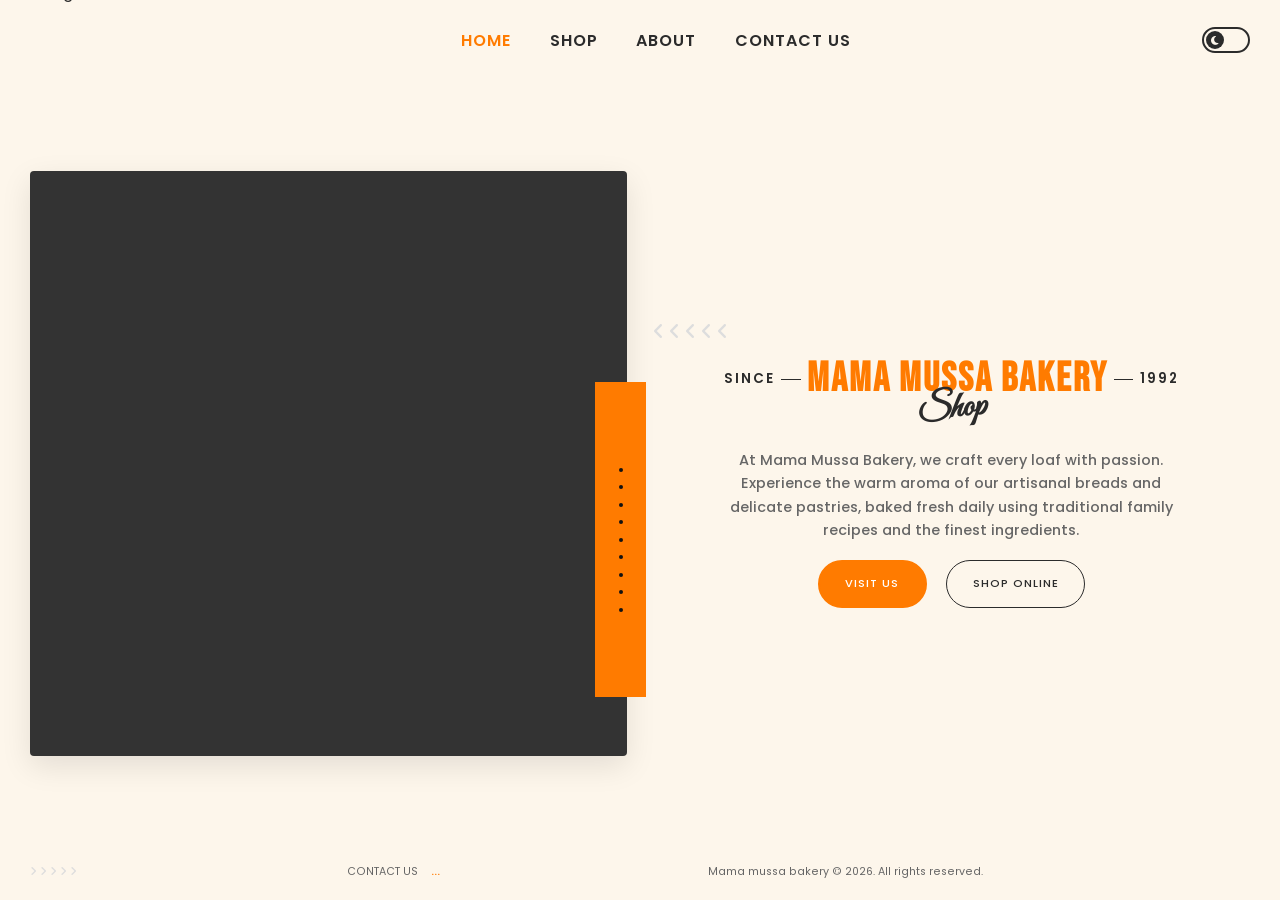
==== index.html @ 03f1b642 "Update index.html" ====
<!DOCTYPE html>
<html lang="en">
<head>
    <meta charset="UTF-8">
    <meta name="viewport" content="width=device-width, initial-scale=1.0, maximum-scale=1.0, user-scalable=no">
    <title>Bakery Shop Landing Page</title>
    <link rel="icon" type="image/png" sizes="32x32" href="https://i.ibb.co/jZZHQYkv/pngwing-com.png">
    <link rel="icon" type="image/png" sizes="16x16" href="https://i.ibb.co/jZZHQYkv/pngwing-com.png">
    <link rel="shortcut icon" href="https://i.ibb.co/jZZHQYkv/pngwing-com.png">
    <!-- Google Fonts -->
    <link rel="preconnect" href="https://fonts.googleapis.com">
    <link rel="preconnect" href="https://fonts.gstatic.com" crossorigin>
    <link href="https://fonts.googleapis.com/css2?family=Bebas+Neue&family=Great+Vibes&family=Poppins:wght@300;400;500;600&display=swap" rel="stylesheet">
    <!-- FontAwesome for Theme switch & Footer arrows only -->
    <link rel="stylesheet" href="https://cdnjs.cloudflare.com/ajax/libs/font-awesome/6.4.0/css/all.min.css">
    <link rel="manifest" href="manifest.json">
    <script defer src="screen.js"></script>
    <style>
        /* --- CSS Variables & Reset --- */
        :root {
            --bg-color: #fdf6eb;
            --primary-orange: #ff7b00;
            --primary-yellow: #ffb703;
            --text-dark: #2b2b2b;
            --text-light: #666666;
            --arrow-color: #dddddd;
            
            --font-sans: 'Poppins', sans-serif;
            --font-display: 'Bebas Neue', sans-serif;
            --font-script: 'Great Vibes', cursive;
        }

        /* Dark Mode Variables */
        body.dark-mode {
            --bg-color: #1a1a1a;
            --text-dark: #fdf6eb;
            --text-light: #aaaaaa;
            --arrow-color: #444444;
        }

        * {
            margin: 0;
            padding: 0;
            box-sizing: border-box;
        }

        /* Allowed vertical scrolling, locked horizontal overflow */
        html, body {
            min-height: 100%;
            width: 100%;
            overflow-x: hidden;
            background-color: var(--bg-color);
            font-family: var(--font-sans);
            color: var(--text-dark);
            transition: background-color 0.4s ease, color 0.4s ease;
        }

        /* Changed from fixed height to min-height to allow scrolling */
        .container {
            display: flex;
            flex-direction: column;
            min-height: 100vh;
            min-height: 100dvh; 
            max-width: 1400px;
            margin: 0 auto;
            padding: 0 30px; 
        }

        /* --- Header (Forced Single Row) - EXACTLY AS REQUESTED --- */
        header {
            flex: 0 0 auto;
            display: flex;
            justify-content: space-between;
            align-items: center;
            padding: clamp(10px, 3vh, 30px) 0;
            width: 100%;
        }

        .header-logo {
            flex: 0 0 auto;
            height: 120px;
            width: auto; 
            max-width: 150px;
            object-fit: contain;
            cursor: pointer;
            display: block; 
            position: absolute;
        }

        .header-center {
            flex: 1;
            display: flex;
            justify-content: center;
            padding: 0 10px;
            margin-left: 80px;
        }

        nav {
            display: flex;
            align-items: center;
            gap: clamp(8px, 3vw, 40px);
        }

        nav a {
            text-decoration: none;
            color: var(--text-dark);
            font-weight: 600;
            font-size: 16px; 
            letter-spacing: 1px;
            white-space: nowrap; 
            transition: color 0.3s ease;
        }

        nav a:hover { color: var(--primary-orange); }

        .header-right {
            flex: 0 0 auto;
            display: flex;
            justify-content: flex-end;
            align-items: center;
        }

        .theme-toggle {
            width: 48px; 
            height: 26px; 
            border-radius: 13px;
            background-color: transparent;
            border: 2px solid var(--text-dark);
            display: inline-flex; 
            align-items: center; 
            padding: 2px;
            cursor: pointer; 
            position: relative;
            flex-shrink: 0;
            transition: all 0.3s ease;
        }
        
        .theme-toggle:hover {
            border-color: var(--primary-orange);
        }

        .theme-toggle-circle {
            width: 18px; 
            height: 18px; 
            border-radius: 50%;
            background-color: var(--text-dark);
            display: flex; 
            justify-content: center; 
            align-items: center;
            position: absolute; 
            left: 2px;
            transition: left 0.3s ease, background-color 0.3s ease;
        }
        
        .theme-toggle:hover .theme-toggle-circle {
            background-color: var(--primary-orange);
        }

        body.dark-mode .theme-toggle-circle {
            left: calc(100% - 20px);
        }

        .theme-toggle-circle i {
            color: var(--bg-color);
            font-size: 10px;
            transition: color 0.3s ease;
        }

        /* --- Main Hero Section --- */
        main {
            flex: 1 1 auto;
            display: flex;
            align-items: center;
            justify-content: space-between;
            gap: 2vw;
            padding: 4vh 0; /* Added breathing room for scrollable layout */
        }

        /* Left Column (Image & Slider) */
        .hero-image-wrapper {
            flex: 1;
            width: 100%;
            position: relative;
            display: flex;
            align-items: center;
            justify-content: center;
        }

        /* Fixed image height on desktop to prevent collapse now that scroll is enabled */
        .main-image-container {
            width: 100%;
            height: 65vh; 
            min-height: 400px;
            border-radius: 4px;
            box-shadow: 0 10px 30px rgba(0,0,0,0.1);
            position: relative;
            z-index: 2;
            overflow: hidden;
            background-color: #333; 
        }

        .slide {
            position: absolute;
            top: 0;
            left: 0;
            width: 100%;
            height: 100%;
            object-fit: cover;
            opacity: 0;
            transition: opacity 1.2s ease-in-out;
            z-index: 1;
        }

        .slide.active {
            opacity: 1;
            z-index: 2;
        }

        .decor-panel {
            position: absolute;
            bottom: 10%;
            right: -1.5vw;
            width: 4vw;
            height: 35vh;
            background-color: var(--primary-orange);
            z-index: 3;
            display: flex;
            flex-direction: column;
            align-items: center;
            justify-content: center;
            gap: 1.5vh;
        }

        .decor-panel .dot {
            width: 4px;
            height: 4px;
            background-color: #111;
            border-radius: 50%;
        }

        .slider-controls {
            position: absolute;
            bottom: 4%;
            left: 4%;
            z-index: 3;
            display: flex;
            gap: clamp(8px, 1vw, 12px);        
            padding: 8px 14px;
        }

        .slider-controls .dot {
            width: clamp(8px, 1.2vw, 12px);
            height: clamp(8px, 1.2vw, 12px);
            background-color: rgba(255, 255, 255, 0.6);
            border: 2px solid transparent;
            border-radius: 50%;
            cursor: pointer;
            transition: all 0.3s ease;
        }

        .slider-controls .dot.active {
            background-color: var(--primary-orange);
            border-color: #ffffff;
            transform: scale(1.15);
        }

        /* Right Column (Text) */
        .hero-text-wrapper {
            flex: 1;
            display: flex;
            flex-direction: column;
            align-items: center;
            justify-content: center;
            text-align: center;
            padding: 2vh 0; /* Ensures gap on scroll */
        }

        .decor-arrows {
            color: var(--arrow-color);
            font-size: clamp(1rem, 2vh, 1.5rem);
            letter-spacing: 5px;
            margin-bottom: clamp(1vh, 2vh, 3vh);
            align-self: flex-start;
            transition: color 0.4s ease;
        }

        .title-container {
            display: flex;
            flex-direction: column;
            align-items: center;
            justify-content: center;
            width: 100%;
        }

        .title-top-row {
            display: flex;
            align-items: center;
            justify-content: center;
            gap: 0.5vw;
            width: 100%;
        }

        .side-text {
            font-size: clamp(0.7rem, 1.5vh, 1rem);
            font-weight: 600;
            display: flex;
            align-items: center;
            gap: 0.5vw;
            letter-spacing: 2px;
        }

        .side-text::before, .side-text::after {
            content: '';
            display: block;
            width: 1.5vw;
            height: 1px;
            background-color: var(--text-dark);
            transition: background-color 0.4s ease;
        }

        .side-text.left::before { display: none; }
        .side-text.right::after { display: none; }

        h1.main-title {
            font-family: var(--font-display);
            font-size: 40px;
            color: var(--primary-orange);
            line-height: 0.8;
            letter-spacing: 2px;
            margin: 0;
        }

        h2.script-title {
            font-family: var(--font-script);
            font-size: 36px;
            color: var(--text-dark);
            transform: rotate(-5deg);
            margin-top: -1vh;
            text-align: center;
            z-index: 2;
        }

        .description {
            color: var(--text-light); 
            font-weight: 500; 
            font-size: clamp(0.8rem, 1.6vh, 1rem); 
            line-height: 1.6;
            max-width: 450px;
            margin: clamp(1.5vh, 2vh, 3vh) auto; 
            transition: color 0.4s ease;
        }

        .btn-group {
            display: flex;
            gap: 1.5vw;
            justify-content: center;
        }

        button {
            padding: 1.5vh 2vw;
            border-radius: 30px;
            font-family: var(--font-sans);
            font-weight: 500;
            font-size: clamp(0.7rem, 1.2vh, 0.85rem);
            cursor: pointer;
            transition: all 0.3s ease;
            letter-spacing: 1px;
        }

        .btn-primary {
            background-color: var(--primary-orange);
            color: white;
            border: 2px solid var(--primary-orange);
        }

        .btn-outline {
            background-color: transparent;
            color: var(--text-dark);
            border: 1px solid var(--text-dark);
        }

        /* --- Footer --- */
        footer {
            flex: 0 0 auto;
            display: flex;
            justify-content: space-between;
            align-items: center;
            padding: clamp(1vh, 2vh, 20px) 0 20px 0; /* Padding adjust for scrolling bottom */
            font-size: clamp(0.65rem, 1.2vh, 0.85rem);
            color: var(--text-light);
        }

        .footer-arrows {
            color: var(--arrow-color);
            letter-spacing: 3px;
            transition: color 0.4s ease;
        }

        .contact-info span {
            color: var(--primary-orange);
            font-weight: 600;
            margin-left: 10px;
        }

        .social-icons {
            display: flex;
            gap: 1vw;
        }

        .social-icons a {
            display: flex;
            align-items: center;
            justify-content: center;
            width: clamp(25px, 4vh, 35px);
            height: clamp(25px, 4vh, 35px);
            background-color: var(--primary-orange);
            color: white;
            border-radius: 50%;
            text-decoration: none;
            transition: opacity 0.3s ease;
        }
        
        .social-icons a:hover {
            opacity: 0.8;
        }

        .social-icons a img {
            width: 50%;
            height: 50%;
            object-fit: contain;
            display: block;
        }

        /* --- Responsive Design (Mobile & Tablet) --- */
        @media (max-width: 992px) {
            main {
                flex-direction: column;
                gap: 4vh;
                padding: 2vh 0 6vh 0; /* Ensures it doesn't collide with footer */
            }
            
            .hero-image-wrapper {
                width: 100%;
                height: clamp(280px, 40vh, 450px); /* Given dynamic flex height for scrolling */
                flex: 0 0 auto;
            }

            .main-image-container {
                height: 100%; /* Important: Takes height of the wrapper on mobile */
                min-height: unset;
            }
            
            .decor-panel { height: 70%; width: 30px; right: 0; }
            
            .hero-text-wrapper {
                flex: 1;
                justify-content: flex-start; 
                padding-top: 1vh;
            }
            .decor-arrows { display: none; }
            
            .btn-group { gap: 3vw; }
            button { padding: 1.5vh 5vw; }
            
            footer {
                flex-wrap: wrap;
                justify-content: center;
                gap: 2vh;
                text-align: center;
                padding-bottom: 30px;
            }
            .footer-arrows { display: none; }
            .copyright { width: 100%; order: 3; }
        }

        @media (max-width: 768px) {
            .container {
                padding: 0 20px;
            }
        }

        @media (max-width: 480px) {
            .side-text::before, .side-text::after { width: 10px; } 
            .contact-info { font-size: 0.7rem; }
            .social-icons { gap: 3vw; }
        }
    </style>
</head>
<body>

    <div class="container">
        <!-- Main Header -->
        <header>
            <img src="https://i.ibb.co/jZZHQYkv/pngwing-com.png" alt="Logo" class="header-logo" onclick="window.location.href='index.html'">
            
            <div class="header-center">
                <nav>
                    <a href="index.html" style="color: var(--primary-orange)">HOME</a>
                    <a href="shop.html">SHOP</a>
                    <a href="about.html">ABOUT</a>
                    <a href="contact.html">CONTACT US</a>
                </nav>
            </div>

            <div class="header-right">
                <div id="theme-switch" class="theme-toggle">
                    <div class="theme-toggle-circle"><i class="fa-solid fa-moon" id="theme-icon"></i></div>
                </div>
            </div>
        </header>

        <!-- Main Content -->
        <main>
            <!-- Left Image Section (EMPTY: Awaiting Google Sheets Data) -->
            <div class="hero-image-wrapper">
                
                <div id="main-image-container" class="main-image-container">
                    <!-- Dynamic images go here -->
                </div>
                
                <div class="decor-panel">
                    <div class="dot"></div><div class="dot"></div><div class="dot"></div>
                    <div class="dot"></div><div class="dot"></div><div class="dot"></div>
                    <div class="dot"></div><div class="dot"></div><div class="dot"></div>
                </div>
                
                <div id="slider-controls" class="slider-controls">
                    <!-- Dynamic dots go here -->
                </div>
            </div>

            <!-- Right Text Section -->
            <div class="hero-text-wrapper">
                <div class="decor-arrows">
                    <i class="fa-solid fa-angle-left"></i><i class="fa-solid fa-angle-left"></i><i class="fa-solid fa-angle-left"></i><i class="fa-solid fa-angle-left"></i><i class="fa-solid fa-angle-left"></i>
                </div>

                <div class="title-container">
                    <div class="title-top-row">
                        <span class="side-text left">SINCE</span>
                        <h1 class="main-title">MAMA MUSSA BAKERY</h1>
                        <span class="side-text right">1992</span>
                    </div>
                    <h2 class="script-title">Shop</h2>
                </div>

                <p class="description">
                    At Mama Mussa Bakery, we craft every loaf with passion. Experience the warm aroma of our artisanal breads and delicate pastries, baked fresh daily using traditional family recipes and the finest ingredients.
                </p>

                <div class="btn-group">
                    <button id="visit-btn" class="btn-primary">VISIT US</button>
                    <button class="btn-outline" onclick="window.location.href='shop.html'">SHOP ONLINE</button>
                </div>
            </div>
        </main>

        <!-- Footer -->
        <footer>
            <div class="footer-arrows">
                <i class="fa-solid fa-angle-right"></i><i class="fa-solid fa-angle-right"></i><i class="fa-solid fa-angle-right"></i><i class="fa-solid fa-angle-right"></i><i class="fa-solid fa-angle-right"></i>
            </div>
            
            <div class="contact-info">
                CONTACT US <span id="contact-phone">...</span>
            </div>
            
            <div class="copyright">
                Mama mussa bakery © 2026. All rights reserved.
            </div>
            
            <!-- EMPTY: Awaiting Google Sheets Data -->
            <div id="social-icons" class="social-icons"></div>
        </footer>
    </div>

    <!-- Scripts -->
    <script>
        document.addEventListener('DOMContentLoaded', () => {
            
            // --- 1. Google Sheets Integration ---
            const sheetUrl = 'https://docs.google.com/spreadsheets/d/1eAJe9wdwsTaGgxjOV3QZHZId8Ai1hh6fMe272dQgMp8/gviz/tq?tqx=out:csv';

            // CSV Parser
            function parseCSV(str) {
                const arr = [];
                let quote = false;
                let row = 0, col = 0;
                for (let c = 0; c < str.length; c++) {
                    let cc = str[c], nc = str[c+1];
                    arr[row] = arr[row] || [];
                    arr[row][col] = arr[row][col] || '';
                    if (cc == '"' && quote && nc == '"') { arr[row][col] += cc; ++c; continue; }
                    if (cc == '"') { quote = !quote; continue; }
                    if (cc == ',' && !quote) { ++col; continue; }
                    if (cc == '\r' && nc == '\n' && !quote) { ++row; col = 0; ++c; continue; }
                    if (cc == '\n' && !quote) { ++row; col = 0; continue; }
                    if (cc == '\r' && !quote) { ++row; col = 0; continue; }
                    arr[row][col] += cc;
                }
                return arr;
            }

            // Fetch and parse data
            fetch(sheetUrl)
                .then(res => res.text())
                .then(csvText => {
                    const rows = parseCSV(csvText);
                    const sheetData = {};
                    
                    rows.forEach(cols => {
                        if(cols.length > 0 && cols[0]) {
                            const key = cols[0].trim().toLowerCase();
                            const values = cols.slice(1).map(v => v ? v.trim() : '').filter(v => v !== '');
                            if(key) sheetData[key] = values;
                        }
                    });

                    updateUI(sheetData);
                })
                .catch(err => console.error("Error fetching sheet data:", err));

            // Generate UI from Sheet Data
            function updateUI(data) {
                // A. HERO IMAGES & DOTS (Completely Dynamic)
                const heroImages = data['hero pictures'] || data['hero picture'] || data['images'] || [];
                const imgContainer = document.getElementById('main-image-container');
                const dotsContainer = document.getElementById('slider-controls');
                
                imgContainer.innerHTML = '';
                dotsContainer.innerHTML = '';
                
                if (heroImages.length > 0) {
                    heroImages.forEach((url, index) => {
                        // Create Images
                        const img = document.createElement('img');
                        img.src = url;
                        img.alt = 'Mama Mussa Bakery Slide ' + (index + 1);
                        img.className = index === 0 ? 'slide active' : 'slide';
                        imgContainer.appendChild(img);
                        
                        // Create Dots
                        const dot = document.createElement('div');
                        dot.className = index === 0 ? 'dot active' : 'dot';
                        dot.dataset.index = index;
                        dotsContainer.appendChild(dot);
                    });

                    // Start Slider only after dynamic elements exist
                    initSlider();
                }

                // B. CONTACT PHONE
                const phones = data['phone'] || [];
                if (phones.length > 0) {
                    document.getElementById('contact-phone').textContent = '+' + phones[0];
                }

                // C. VISIT US (GOOGLE MAP LINK)
                const mapLinks = data['google map'] || data['location'] || data['map'] || data['map link'] || [];
                const visitBtn = document.getElementById('visit-btn');
                
                if (mapLinks.length > 0 && mapLinks[0] !== '') {
                    visitBtn.onclick = () => window.open(mapLinks[0], '_blank');
                } else {
                    visitBtn.onclick = () => alert('Map link not added yet. Please add a "google map" row to your Google Sheet with the URL.');
                }

                // D. SOCIAL ICONS (Dynamic SimpleIcons)
                const socialContainer = document.getElementById('social-icons');
                socialContainer.innerHTML = ''; // Start clean
                
                // Mapped precisely to valid SimpleIcons slugs
                const platforms = [
                    { key: 'instagram', icon: 'instagram' },
                    { key: 'facebook', icon: 'facebook' },
                    { key: 'x', icon: 'x' },
                    { key: 'snapchat', icon: 'snapchat' },
                    { key: 'pinterest', icon: 'pinterest' },
                    { key: 'whatsapp', icon: 'whatsapp', prefix: 'https://wa.me/' },
                    { key: 'email', icon: 'gmail', prefix: 'mailto:' } 
                ];
                
                platforms.forEach(plat => {
                    const values = data[plat.key] || [];
                    if (values.length > 0 && values[0] !== '') {
                        const a = document.createElement('a');
                        a.href = plat.prefix ? plat.prefix + values[0] : values[0];
                        a.target = "_blank";
                        
                        // Grab proper icon from simpleicons.org CDN. Color = white
                        const img = document.createElement('img');
                        img.src = `https://cdn.simpleicons.org/${plat.icon}/white`;
                        img.alt = plat.key;
                        
                        a.appendChild(img);
                        socialContainer.appendChild(a);
                    }
                });
            }

            // --- 2. Dynamic Slider Logic ---
            let slideTimer;
            function initSlider() {
                const slides = document.querySelectorAll('.slide');
                const dots = document.querySelectorAll('.slider-controls .dot');
                if(slides.length <= 1) return; // Prevent breaking if only 1 image

                let currentSlide = 0;
                const slideInterval = 4000; 

                function goToSlide(index) {
                    slides[currentSlide].classList.remove('active');
                    dots[currentSlide].classList.remove('active');
                    
                    currentSlide = index;
                    
                    slides[currentSlide].classList.add('active');
                    dots[currentSlide].classList.add('active');
                }

                function nextSlide() {
                    const nextIndex = (currentSlide + 1) % slides.length;
                    goToSlide(nextIndex);
                }

                if(slideTimer) clearInterval(slideTimer);
                slideTimer = setInterval(nextSlide, slideInterval);

                dots.forEach((dot, index) => {
                    dot.addEventListener('click', () => {
                        clearInterval(slideTimer); 
                        goToSlide(index);
                        slideTimer = setInterval(nextSlide, slideInterval); 
                    });
                });
            }

            // --- 3. Theme Switch Logic ---
            const savedTheme = localStorage.getItem('bakery-theme') || 'light';
            const themeIcon = document.getElementById('theme-icon');
            
            if (savedTheme === 'dark') {
                document.body.classList.add('dark-mode');
                themeIcon.classList.replace('fa-moon', 'fa-sun');
            }

            document.getElementById('theme-switch').addEventListener('click', () => {
                document.body.classList.toggle('dark-mode');
                const isDark = document.body.classList.contains('dark-mode');
                
                if (isDark) {
                    themeIcon.classList.replace('fa-moon', 'fa-sun');
                    localStorage.setItem('bakery-theme', 'dark');
                } else {
                    themeIcon.classList.replace('fa-sun', 'fa-moon');
                    localStorage.setItem('bakery-theme', 'light');
                }
            });
        });
    </script>
</body>
</html>
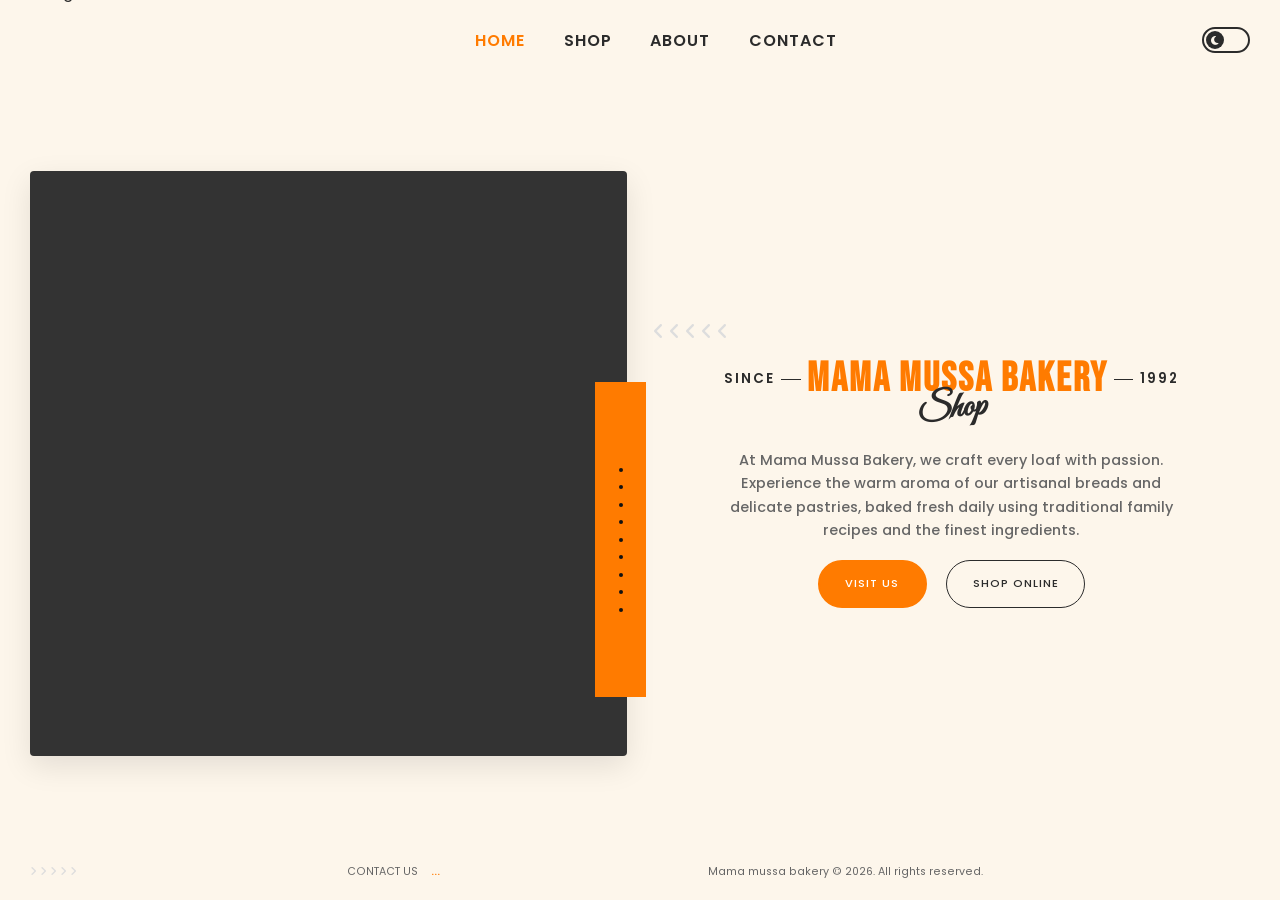
==== commit f0dc737d: "Update index.html" ====
--- a/index.html
+++ b/index.html
@@ -498,7 +498,7 @@
                     <a href="index.html" style="color: var(--primary-orange)">HOME</a>
                     <a href="shop.html">SHOP</a>
                     <a href="about.html">ABOUT</a>
-                    <a href="contact.html">CONTACT US</a>
+                    <a href="contact.html">CONTACT</a>
                 </nav>
             </div>
 
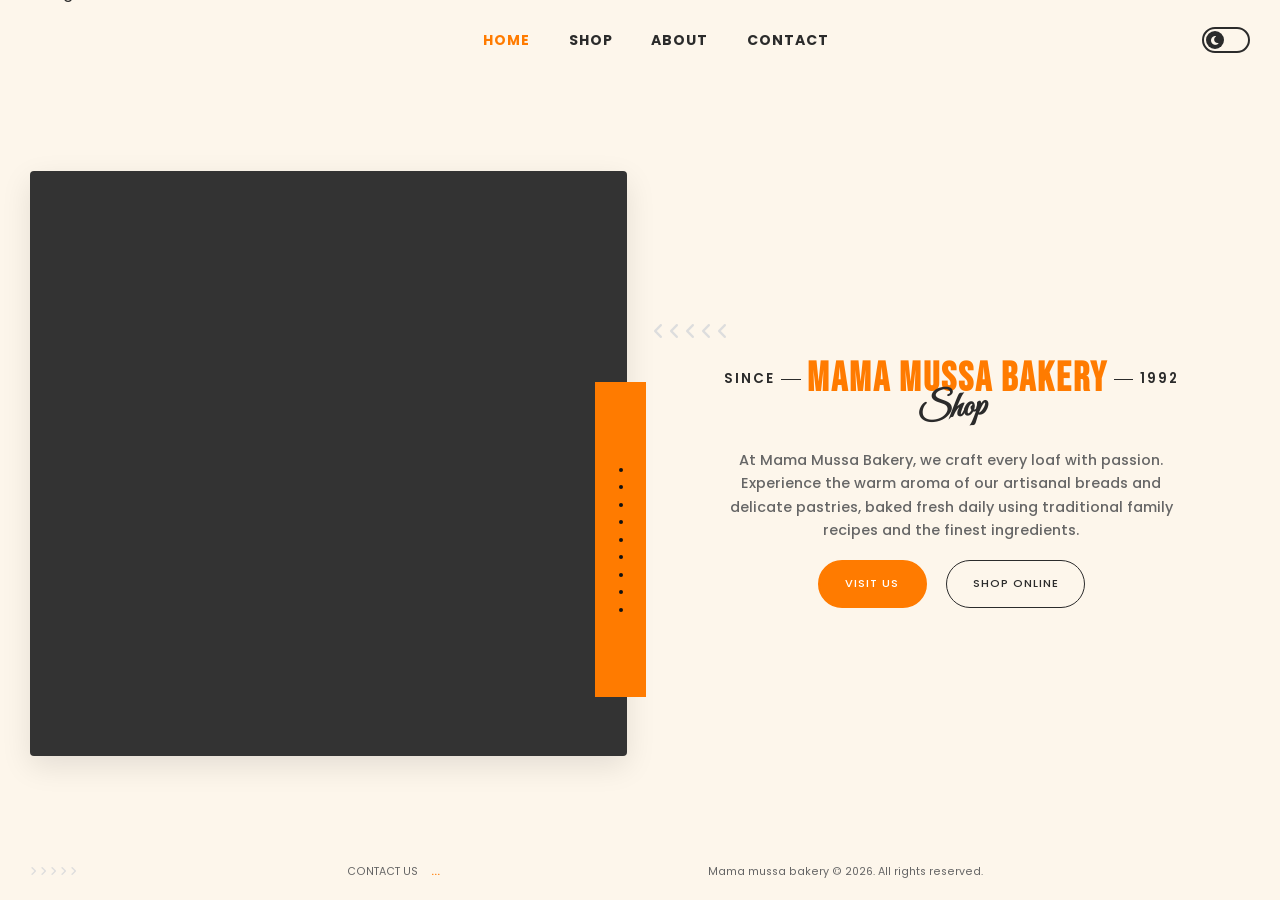
==== commit 480b0ff2: "Update index.html" ====
--- a/index.html
+++ b/index.html
@@ -104,8 +104,8 @@
         nav a {
             text-decoration: none;
             color: var(--text-dark);
-            font-weight: 600;
-            font-size: 16px; 
+            font-weight: 700;
+            font-size: 14px; 
             letter-spacing: 1px;
             white-space: nowrap; 
             transition: color 0.3s ease;
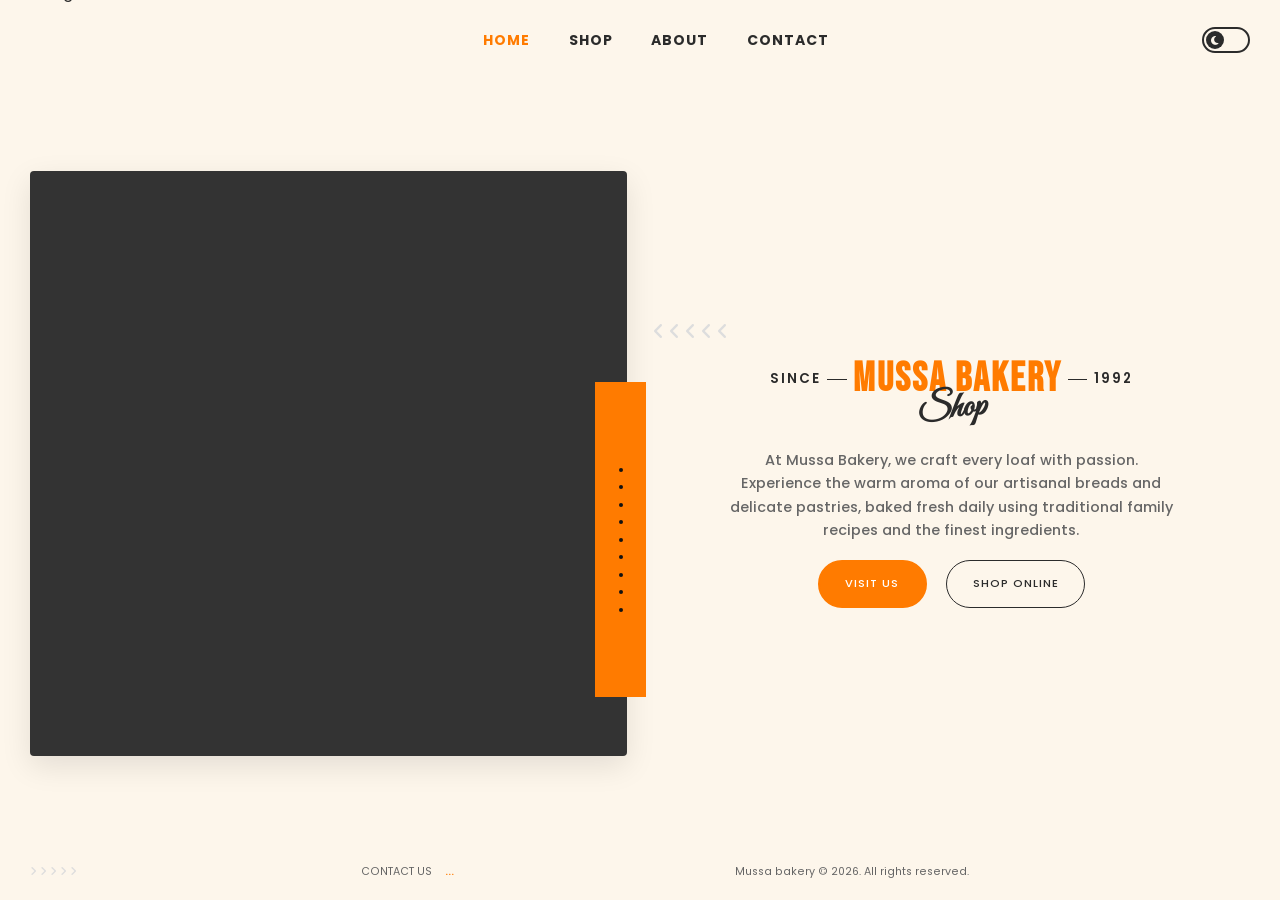
==== commit 1a39b460: "Update index.html" ====
--- a/index.html
+++ b/index.html
@@ -3,14 +3,14 @@
 <head>
     <meta charset="UTF-8">
     <meta name="viewport" content="width=device-width, initial-scale=1.0, maximum-scale=1.0, user-scalable=no">
-    <title>Bakery Shop Landing Page</title>
+    <title>Mussa Bakery Shop</title>
     <link rel="icon" type="image/png" sizes="32x32" href="https://i.ibb.co/jZZHQYkv/pngwing-com.png">
     <link rel="icon" type="image/png" sizes="16x16" href="https://i.ibb.co/jZZHQYkv/pngwing-com.png">
     <link rel="shortcut icon" href="https://i.ibb.co/jZZHQYkv/pngwing-com.png">
     <!-- Google Fonts -->
     <link rel="preconnect" href="https://fonts.googleapis.com">
     <link rel="preconnect" href="https://fonts.gstatic.com" crossorigin>
-    <link href="https://fonts.googleapis.com/css2?family=Bebas+Neue&family=Great+Vibes&family=Poppins:wght@300;400;500;600&display=swap" rel="stylesheet">
+    <link href="https://fonts.googleapis.com/css2?family=Bebas+Neue&family=Great+Vibes&family=Poppins:wght@300;400;500;600;700&display=swap" rel="stylesheet">
     <!-- FontAwesome for Theme switch & Footer arrows only -->
     <link rel="stylesheet" href="https://cdnjs.cloudflare.com/ajax/libs/font-awesome/6.4.0/css/all.min.css">
     <link rel="manifest" href="manifest.json">
@@ -324,6 +324,7 @@
         h1.main-title {
             font-family: var(--font-display);
             font-size: 40px;
+            font-weight:700;
             color: var(--primary-orange);
             line-height: 0.8;
             letter-spacing: 2px;
@@ -538,14 +539,14 @@
                 <div class="title-container">
                     <div class="title-top-row">
                         <span class="side-text left">SINCE</span>
-                        <h1 class="main-title">MAMA MUSSA BAKERY</h1>
+                        <h1 class="main-title">MUSSA BAKERY</h1>
                         <span class="side-text right">1992</span>
                     </div>
                     <h2 class="script-title">Shop</h2>
                 </div>
 
                 <p class="description">
-                    At Mama Mussa Bakery, we craft every loaf with passion. Experience the warm aroma of our artisanal breads and delicate pastries, baked fresh daily using traditional family recipes and the finest ingredients.
+                    At Mussa Bakery, we craft every loaf with passion. Experience the warm aroma of our artisanal breads and delicate pastries, baked fresh daily using traditional family recipes and the finest ingredients.
                 </p>
 
                 <div class="btn-group">
@@ -566,7 +567,7 @@
             </div>
             
             <div class="copyright">
-                Mama mussa bakery © 2026. All rights reserved.
+                Mussa bakery © 2026. All rights reserved.
             </div>
             
             <!-- EMPTY: Awaiting Google Sheets Data -->
@@ -759,5 +760,7 @@
             });
         });
     </script>
+
+
 </body>
 </html>
